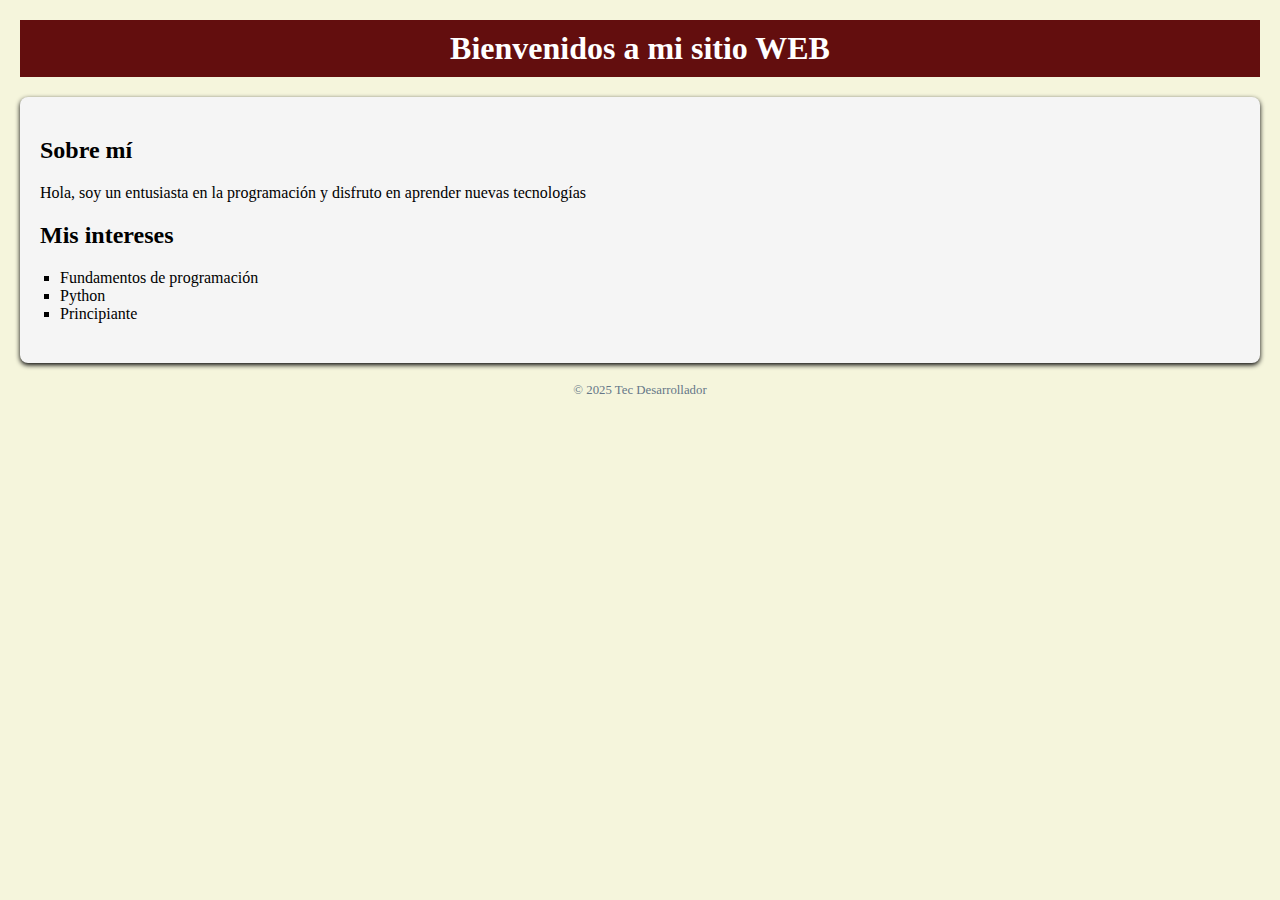
==== Semana4Clase1/index.html @ 8803db33 "Create index.html" ====
<!DOCTYPE html>
<html lang="en">
<head>
    <meta charset="UTF-8">
    <meta name="viewport" content="width=device-width, initial-scale=1.0">
    <title>Mi primera pagina web</title>
    <style>
        body {
            font-family: 'Times New Roman', Times, serif;
            background-color: beige;
            margin: 0;
            padding: 20px;
        }
        header {
            background: rgb(99, 14, 14);
            color: white;
            padding: 10px 0;
            text-align: center;
        }
        h1 {
            margin: 0;
        }
        main {
            margin: 20px 0;
            padding: 20px;
            background-color: whitesmoke;
            border-radius: 8px;
            box-shadow: 0 2px 5px rgba(0 , 0 , 0 , 1);
       }
       section {
            margin-bottom: 20px;
            
       }
       footer {
            text-align: center;
            margin-top: 20px;
            font-size: 0.8em;
            color: #678;
       }
       ul {
            list-style-type: square;
            padding-left: 20px;
            
       }
    </style>
</head>
<body>
    <header>
    <h1>Bienvenidos a mi sitio WEB</h1>
    </header>

    <main>
        <section>
            <h2>Sobre mí</h2>
            <p>Hola, soy un entusiasta en la programación y disfruto en aprender nuevas tecnologías</p>
        </section>

        <section>
            <h2>Mis intereses</h2>
            <ul>
                <li>Fundamentos de programación</li>
                <li>Python</li>
                <li>Principiante</li>          
            </ul>
        </section>
    </main>

    <footer>
        <p>&copy; 2025 Tec Desarrollador</p>
    </footer>

</body>
</html>
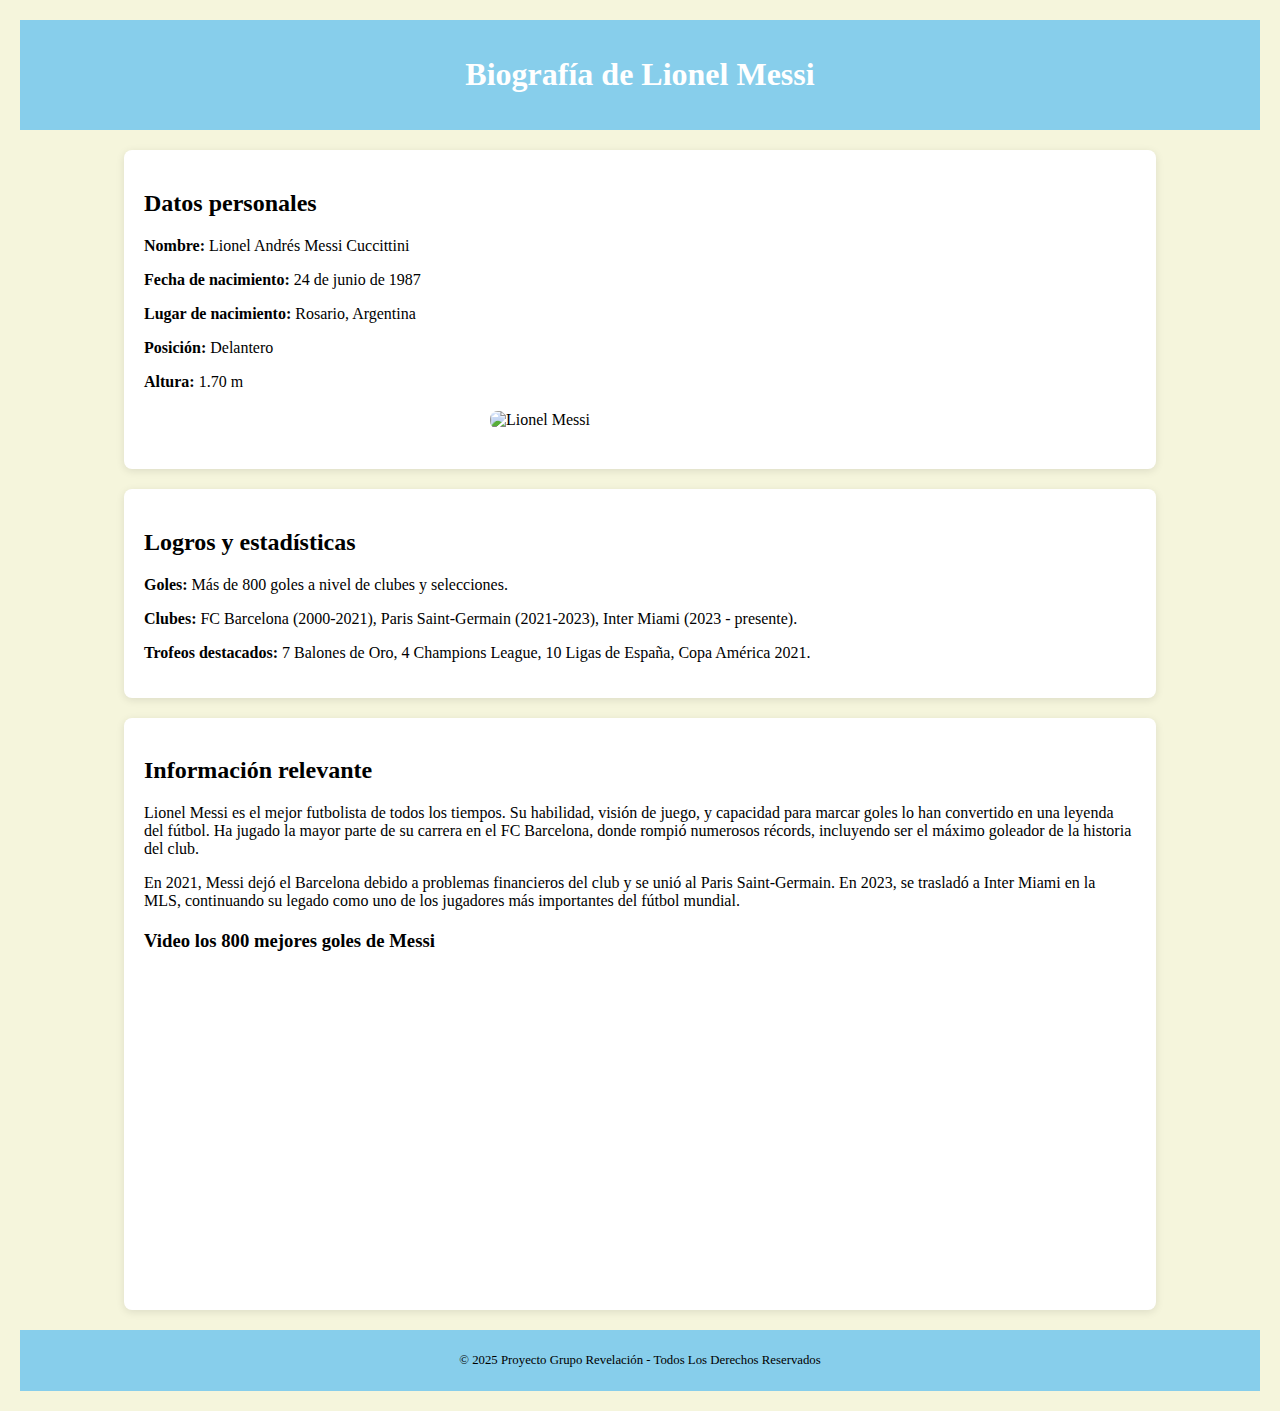
==== commit 24ef473b: "Update index.html" ====
--- a/Semana4Clase1/index.html
+++ b/Semana4Clase1/index.html
@@ -1,73 +1,48 @@
 <!DOCTYPE html>
-<html lang="en">
+<html lang="es">
 <head>
     <meta charset="UTF-8">
     <meta name="viewport" content="width=device-width, initial-scale=1.0">
-    <title>Mi primera pagina web</title>
-    <style>
-        body {
-            font-family: 'Times New Roman', Times, serif;
-            background-color: beige;
-            margin: 0;
-            padding: 20px;
-        }
-        header {
-            background: rgb(99, 14, 14);
-            color: white;
-            padding: 10px 0;
-            text-align: center;
-        }
-        h1 {
-            margin: 0;
-        }
-        main {
-            margin: 20px 0;
-            padding: 20px;
-            background-color: whitesmoke;
-            border-radius: 8px;
-            box-shadow: 0 2px 5px rgba(0 , 0 , 0 , 1);
-       }
-       section {
-            margin-bottom: 20px;
-            
-       }
-       footer {
-            text-align: center;
-            margin-top: 20px;
-            font-size: 0.8em;
-            color: #678;
-       }
-       ul {
-            list-style-type: square;
-            padding-left: 20px;
-            
-       }
-    </style>
+    <title>Biografía de Lionel Messi</title>
+    <link rel="stylesheet" href="estilos.css">
 </head>
 <body>
     <header>
-    <h1>Bienvenidos a mi sitio WEB</h1>
+        <h1>Biografía de Lionel Messi</h1>
     </header>
 
-    <main>
-        <section>
-            <h2>Sobre mí</h2>
-            <p>Hola, soy un entusiasta en la programación y disfruto en aprender nuevas tecnologías</p>
-        </section>
+    <section class="bio">
+        <h2>Datos personales</h2>
+        <p><strong>Nombre:</strong> Lionel Andrés Messi Cuccittini</p>
+        <p><strong>Fecha de nacimiento:</strong> 24 de junio de 1987</p>
+        <p><strong>Lugar de nacimiento:</strong> Rosario, Argentina</p>
+        <p><strong>Posición:</strong> Delantero</p>
+        <p><strong>Altura:</strong> 1.70 m</p>
 
-        <section>
-            <h2>Mis intereses</h2>
-            <ul>
-                <li>Fundamentos de programación</li>
-                <li>Python</li>
-                <li>Principiante</li>          
-            </ul>
-        </section>
-    </main>
+        <!-- Imagen de Messi -->
+        <img src="https://ca-times.brightspotcdn.com/dims4/default/d09b97e/2147483647/strip/true/crop/3677x2451+0+0/resize/1200x800!/format/webp/quality/75/?url=https%3A%2F%2Fcalifornia-times-brightspot.s3.amazonaws.com%2Ff3%2F19%2Ff6728872293ad44d9e1273826f94%2F3ed037030d6d40f296bb518cb93c2a1e" alt="Lionel Messi" width="300">
+    </section>
 
+    <section class="logros">
+        <h2>Logros y estadísticas</h2>
+        <p><strong>Goles:</strong> Más de 800 goles a nivel de clubes y selecciones.</p>
+        <p><strong>Clubes:</strong> FC Barcelona (2000-2021), Paris Saint-Germain (2021-2023), Inter Miami (2023 - presente).</p>
+        <p><strong>Trofeos destacados:</strong> 7 Balones de Oro, 4 Champions League, 10 Ligas de España, Copa América 2021.</p>
+    </section>
+
+    <section class="destacados">
+        <h2>Información relevante</h2>
+        <p>Lionel Messi es el mejor futbolista de todos los tiempos. Su habilidad, visión de juego, y capacidad para marcar goles lo han convertido en una leyenda del fútbol. Ha jugado la mayor parte de su carrera en el FC Barcelona, donde rompió numerosos récords, incluyendo ser el máximo goleador de la historia del club.</p>
+        <p>En 2021, Messi dejó el Barcelona debido a problemas financieros del club y se unió al Paris Saint-Germain. En 2023, se trasladó a Inter Miami en la MLS, continuando su legado como uno de los jugadores más importantes del fútbol mundial.</p>
+        
+        <!-- Video de YouTube -->
+        <h3>Video los 800 mejores goles de Messi</h3>
+        <iframe width="560" height="315" src="https://www.youtube.com/watch?v=IscGtF_A14A" frameborder="0" allow="accelerometer; autoplay; encrypted-media; gyroscope; picture-in-picture" allowfullscreen></iframe>
+    </section>
+
+    <!-- Footer con el copyright -->
     <footer>
-        <p>&copy; 2025 Tec Desarrollador</p>
+        <p>© 2025 Proyecto Grupo Revelación - Todos Los Derechos Reservados</p>
     </footer>
-
 </body>
 </html>--- a/Semana4Clase1/estilos.css
+++ b/Semana4Clase1/estilos.css
@@ -0,0 +1,100 @@
+
+body {
+    font-family: 'Times New Roman', Times, serif;
+    background-color: beige;
+    margin: 0;
+    padding: 20px;
+}
+
+
+header {
+    background-color: skyblue; 
+    color: white; 
+    padding: 15px;
+    text-align: center;
+}
+
+
+.bio {
+    background-color: white;
+    padding: 20px;
+    margin: 20px auto;
+    width: 80%;
+    border-radius: 8px;
+    box-shadow: 0 2px 8px rgba(0, 0, 0, 0.1);
+}
+
+.bio img {
+    display: block;
+    margin: 20px auto;
+    border-radius: 8px;
+}
+
+.logros {
+    background-color: white;
+    padding: 20px;
+    margin: 20px auto;
+    width: 80%;
+    border-radius: 8px;
+    box-shadow: 0 2px 8px rgba(0, 0, 0, 0.1);
+}
+
+
+.destacados {
+    background-color: white;
+    padding: 20px;
+    margin: 20px auto;
+    width: 80%;
+    border-radius: 8px;
+    box-shadow: 0 2px 8px rgba(0, 0, 0, 0.1);
+}
+
+.destacados h3 {
+    margin-top: 20px;
+}
+
+footer {
+    text-align: center;
+    padding: 10px;
+    background-color: skyblue;
+    margin-top: 20px;
+    font-size: 0.8em;
+}
+
+a {
+    color: rgb(0, 0, 94);
+}
+
+a:hover {
+    text-decoration: underline;
+}
+
+main {
+    margin: 20px 0;
+    padding: 20px;
+    background-color: whitesmoke;
+    box-shadow: 0 2px 10px rgba(0, 0, 0, 0.1);
+}
+
+section {
+    margin-bottom: 30px;
+}
+
+nav ul {
+    list-style: none;
+    padding: 0;
+}
+
+nav ul li {
+    display: inline;
+    margin: 0 15px;
+}
+
+nav ul li a {
+    color: grey;
+    text-decoration: none;
+}
+
+nav ul li a:hover {
+    text-decoration: underline;
+}
